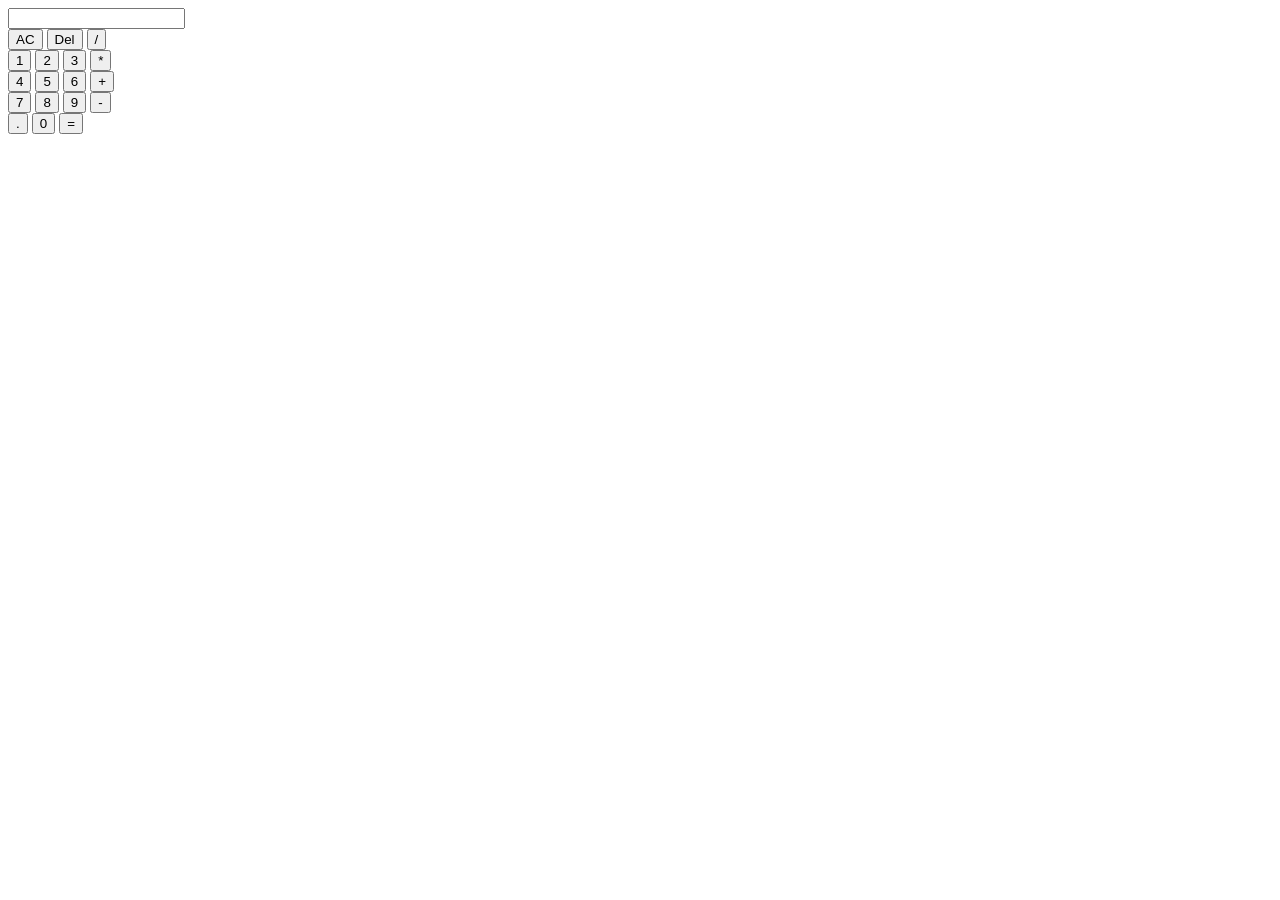
==== index.html @ 9be8a915 "Update and rename Calculator.html to index.html" ====
<!DOCTYPE html>
<html lang="en">
    <head>
        <meta charset="utf-8">
        <title>Calculator</title>
        <link rel="stylesheet" href="style.css">
    </head>
    <body>
        <div class="container">
            <form name="form" class="form-one">
                <input type="text" id="result" name="answer" class="answer">
                <br> 
                <input type="button" value="AC" onclick="clearscreen()"class="clear">
                <input type="button" value="Del" onclick="del()" class="buttons">
                <input type="button" value="/" onclick="display('/')"class="buttons">
                <br>

                <input type="button"value="1"onclick="display('1')"class="buttons">
                <input type="button" value="2"onclick="display('2')"class="buttons">
                <input type="button"value="3"onclick="display('3')"class="buttons">
                <input type="button"value="*"onclick="display('*')"class="buttons">
                <br>

                <input type="button" value="4"onclick="display('4')"class="buttons">
                <input type="button" value="5" onclick="display('5')" class="buttons">
                <input type="button" value="6" onclick="display('6')" class="buttons">
                <input type="button" value="+" onclick="display('+')" class="buttons">
                <br>

                <input type="button" value="7" onclick="display('7')" class="buttons">
                <input type="button" value="8" onclick="display('8')" class="buttons">
                <input type="button" value="9" onclick="display('9')" class="buttons">
                <input type="button" value="-" onclick="display('-')" class="buttons">
                <br>

                <input type="button" value="." onclick="display('.')" class="buttons">
                <input type="button" value="0" onclick="display('0')" class="buttons">
                <input type="button" value="=" onclick="giveans('=')" class="equal">

                </form>
                </div>

                <script src ="Calculator.js"></script>
                </body>
                </html>

    </body>
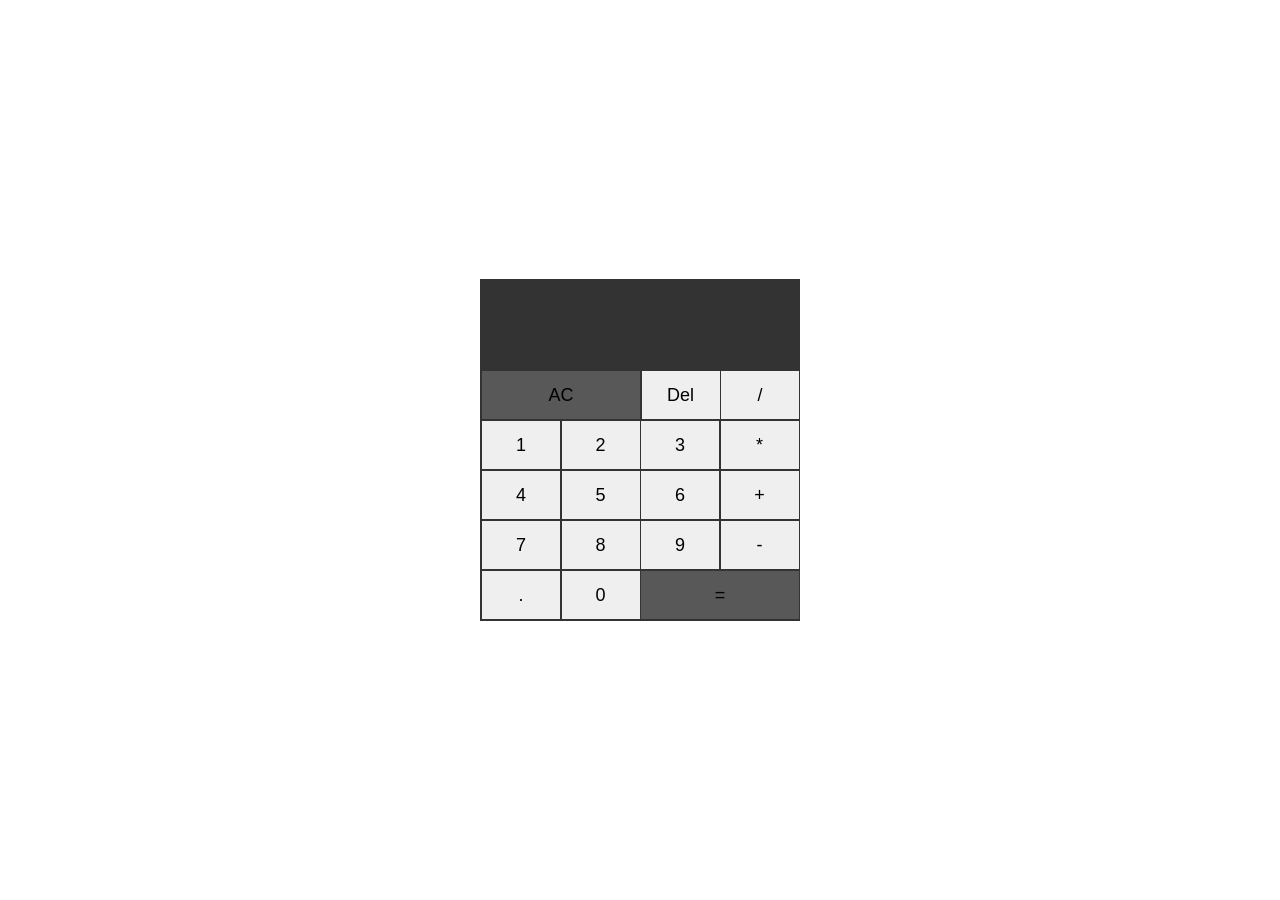
==== commit eac2e0e3: "change name js file calculator.js to script.js" ====
--- a/index.html
+++ b/index.html
@@ -40,7 +40,7 @@
                 </form>
                 </div>
 
-                <script src ="Calculator.js"></script>
+                <script src ="script.js"></script>
                 </body>
                 </html>
 
--- a/style.css
+++ b/style.css
@@ -0,0 +1,57 @@
+*{
+    margin: 0;
+    padding: 0;
+    font-size: 18px;
+    box-sizing: border-box;
+
+}
+body{
+    display: flex;
+    height: 100vh;
+    justify-content: center;
+    align-items: center;
+}
+.container{
+    display: block;
+    width: 320px;
+    background-color: antiquewhite;
+    border: 1px solid #333;
+}
+
+.answer{
+    border: none;
+    width: 100%;
+    height: 5rem;
+    background-color: #333;
+    color: #d7ff5f;
+    font-size: 60px;
+    padding: 0 10px;
+    box-sizing: border-box;
+}
+.clear, .equal{
+    width: 160px;
+    background-color: #585858;
+    cursor: pointer;
+}
+.clear:hover, .equal:hover{
+    background-color: blueviolet;
+}
+.clear:active, .equal:active{
+    background-color: darkmagenta;
+}
+.buttons{
+    width: 80px;
+    cursor: pointer;
+
+}
+.buttons:hover{
+    background-color: #ddd;
+}
+.buttons:active{
+    background-color: #bbb;
+}
+input{
+    margin-right: -5px;
+    height: 50px;
+    border: 1px solid #333;
+}
